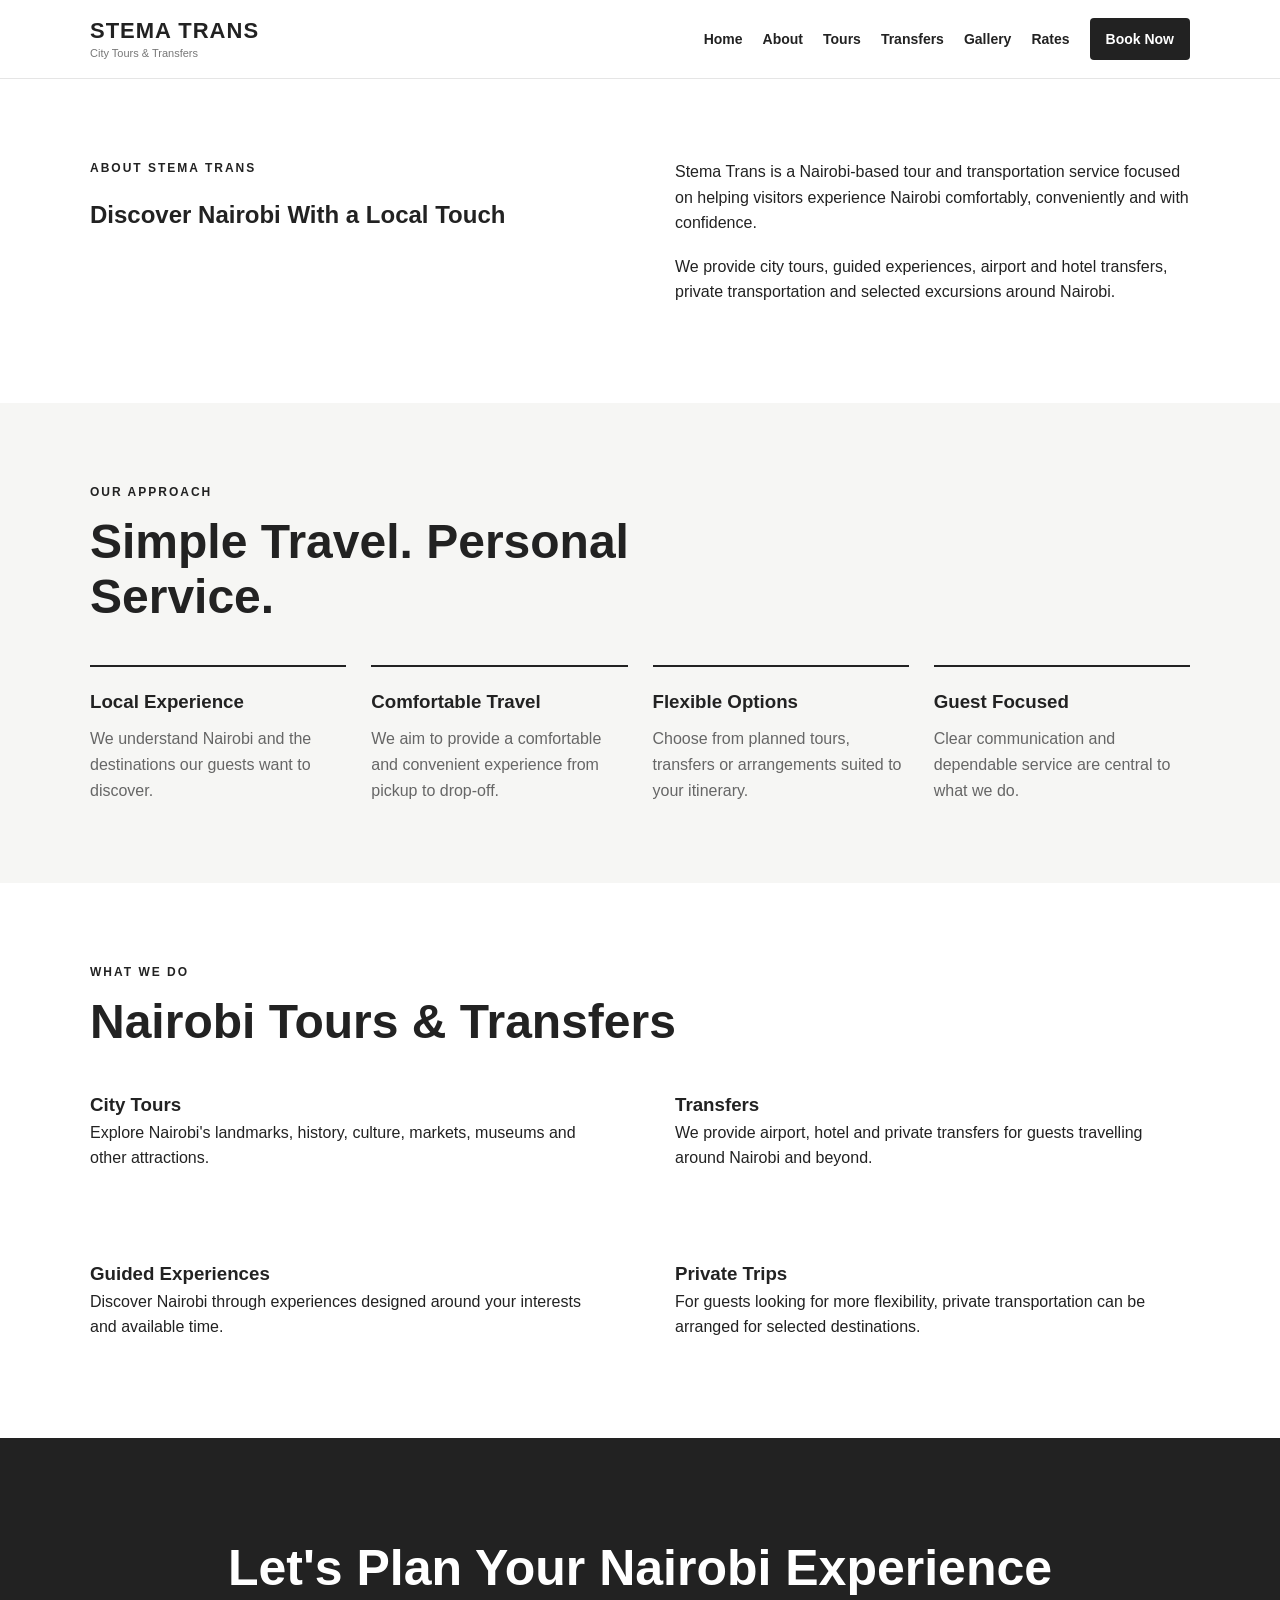
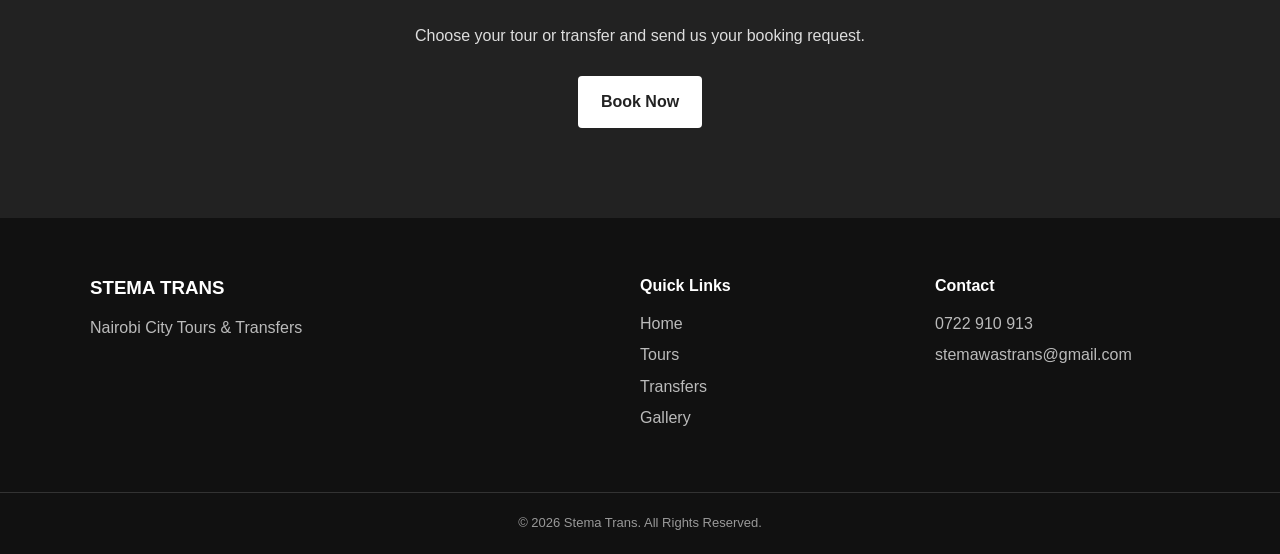
==== about.html @ 59dddf67 "Add About Us page for Stema Trans This file contains the complete HTML structure for the 'About Us' " ====
<!DOCTYPE html>
<html lang="en">
<head>
    <meta charset="UTF-8">
    <meta name="viewport" content="width=device-width, initial-scale=1.0">

    <title>About Us | Stema Trans</title>

    <link rel="stylesheet" href="style.css">
</head>

<body>

<header>
    <div class="container nav-container">

        <a href="index.html" class="logo">
            <strong>STEMA TRANS</strong>
            <span>City Tours & Transfers</span>
        </a>

        <nav>
            <a href="index.html">Home</a>
            <a href="about.html">About</a>
            <a href="tours.html">Tours</a>
            <a href="transfers.html">Transfers</a>
            <a href="gallery.html">Gallery</a>
            <a href="rates.html">Rates</a>
            <a href="booking.html" class="book-button">Book Now</a>
        </nav>

    </div>
</header>


<main>

    <!-- PAGE INTRO -->
    <section class="section">

        <div class="container intro">

            <div>
                <p class="eyebrow">ABOUT STEMA TRANS</p>

                <h1>
                    Discover Nairobi
                    With a Local Touch
                </h1>
            </div>

            <div>

                <p>
                    Stema Trans is a Nairobi-based tour and
                    transportation service focused on helping
                    visitors experience Nairobi comfortably,
                    conveniently and with confidence.
                </p>

                <p>
                    We provide city tours, guided experiences,
                    airport and hotel transfers, private
                    transportation and selected excursions
                    around Nairobi.
                </p>

            </div>

        </div>

    </section>


    <!-- OUR APPROACH -->
    <section class="section light">

        <div class="container">

            <div class="section-heading">

                <p class="eyebrow">OUR APPROACH</p>

                <h2>
                    Simple Travel.
                    Personal Service.
                </h2>

            </div>


            <div class="features">

                <div class="feature">

                    <h3>Local Experience</h3>

                    <p>
                        We understand Nairobi and the destinations
                        our guests want to discover.
                    </p>

                </div>


                <div class="feature">

                    <h3>Comfortable Travel</h3>

                    <p>
                        We aim to provide a comfortable and
                        convenient experience from pickup to
                        drop-off.
                    </p>

                </div>


                <div class="feature">

                    <h3>Flexible Options</h3>

                    <p>
                        Choose from planned tours, transfers or
                        arrangements suited to your itinerary.
                    </p>

                </div>


                <div class="feature">

                    <h3>Guest Focused</h3>

                    <p>
                        Clear communication and dependable
                        service are central to what we do.
                    </p>

                </div>

            </div>

        </div>

    </section>


    <!-- WHAT WE DO -->
    <section class="section">

        <div class="container">

            <div class="section-heading">

                <p class="eyebrow">WHAT WE DO</p>

                <h2>
                    Nairobi Tours & Transfers
                </h2>

            </div>


            <div class="intro">

                <div>

                    <h3>City Tours</h3>

                    <p>
                        Explore Nairobi's landmarks, history,
                        culture, markets, museums and other
                        attractions.
                    </p>

                </div>


                <div>

                    <h3>Transfers</h3>

                    <p>
                        We provide airport, hotel and private
                        transfers for guests travelling around
                        Nairobi and beyond.
                    </p>

                </div>


                <div>

                    <h3>Guided Experiences</h3>

                    <p>
                        Discover Nairobi through experiences
                        designed around your interests and
                        available time.
                    </p>

                </div>


                <div>

                    <h3>Private Trips</h3>

                    <p>
                        For guests looking for more flexibility,
                        private transportation can be arranged
                        for selected destinations.
                    </p>

                </div>

            </div>

        </div>

    </section>


    <!-- CTA -->
    <section class="cta">

        <div class="container">

            <h2>
                Let's Plan Your Nairobi Experience
            </h2>

            <p>
                Choose your tour or transfer and send us
                your booking request.
            </p>

            <a href="booking.html" class="button">
                Book Now
            </a>

        </div>

    </section>

</main>


<footer>

    <div class="container footer-grid">

        <div>

            <h3>STEMA TRANS</h3>

            <p>
                Nairobi City Tours & Transfers
            </p>

        </div>


        <div>

            <h4>Quick Links</h4>

            <a href="index.html">Home</a>
            <a href="tours.html">Tours</a>
            <a href="transfers.html">Transfers</a>
            <a href="gallery.html">Gallery</a>

        </div>


        <div>

            <h4>Contact</h4>

            <p>0722 910 913</p>
            <p>stemawastrans@gmail.com</p>

        </div>

    </div>


    <div class="copyright">
        © 2026 Stema Trans. All Rights Reserved.
    </div>

</footer>

</body>
</html>
---- style.css ----
* {
    box-sizing: border-box;
    margin: 0;
    padding: 0;
}

html {
    scroll-behavior: smooth;
}

body {
    font-family: Arial, Helvetica, sans-serif;
    line-height: 1.6;
    color: #222;
    background: #fff;
}

a {
    text-decoration: none;
    color: inherit;
}

img {
    width: 100%;
    display: block;
}

.container {
    width: 90%;
    max-width: 1100px;
    margin: auto;
}

/* HEADER */

header {
    background: #ffffff;
    border-bottom: 1px solid #e5e5e5;
    position: sticky;
    top: 0;
    z-index: 1000;
}

.nav-container {
    min-height: 78px;
    display: flex;
    align-items: center;
    justify-content: space-between;
    gap: 25px;
}

.logo {
    display: flex;
    flex-direction: column;
    line-height: 1.1;
}

.logo strong {
    font-size: 22px;
    letter-spacing: 1px;
}

.logo span {
    font-size: 11px;
    margin-top: 4px;
    color: #777;
}

nav {
    display: flex;
    align-items: center;
    gap: 20px;
    flex-wrap: wrap;
}

nav a {
    font-size: 14px;
    font-weight: 600;
}

nav a:hover {
    opacity: 0.65;
}

.book-button {
    padding: 10px 16px;
    border-radius: 4px;
    background: #222;
    color: #fff;
}


/* HERO */

.hero {
    min-height: 620px;
    display: flex;
    align-items: center;
    position: relative;
    background:
        linear-gradient(
            rgba(0, 0, 0, 0.48),
            rgba(0, 0, 0, 0.48)
        ),
        url("images/hero.jpg") center/cover no-repeat;
}

.hero-content {
    width: 90%;
    max-width: 1100px;
    margin: auto;
    color: white;
}

.eyebrow {
    font-size: 12px;
    font-weight: bold;
    letter-spacing: 2px;
    margin-bottom: 12px;
}

.hero h1 {
    font-size: clamp(42px, 7vw, 76px);
    line-height: 1.05;
    margin-bottom: 25px;
}

.hero-text {
    max-width: 600px;
    font-size: 18px;
    margin-bottom: 30px;
}

.hero-buttons {
    display: flex;
    gap: 12px;
    flex-wrap: wrap;
}

.button {
    display: inline-block;
    padding: 13px 23px;
    background: #fff;
    color: #222;
    font-weight: bold;
    border-radius: 4px;
}

.button.secondary {
    background: transparent;
    color: #fff;
    border: 1px solid #fff;
}

.button:hover {
    opacity: 0.85;
}


/* SECTIONS */

.section {
    padding: 80px 0;
}

.light {
    background: #f6f6f4;
}

.intro {
    display: grid;
    grid-template-columns: 1fr 1fr;
    gap: 70px;
    align-items: start;
}

.intro h2,
.section-heading h2 {
    font-size: clamp(32px, 5vw, 48px);
    line-height: 1.15;
}

.intro p {
    margin-bottom: 18px;
}

.text-link {
    font-weight: bold;
}


/* SECTION HEADING */

.section-heading {
    max-width: 650px;
    margin-bottom: 40px;
}

.section-heading > p:last-child {
    margin-top: 12px;
    color: #666;
}


/* CARDS */

.cards {
    display: grid;
    grid-template-columns: repeat(3, 1fr);
    gap: 25px;
}

.card {
    background: #fff;
    border: 1px solid #e5e5e5;
}

.card-placeholder {
    height: 230px;
    display: flex;
    align-items: center;
    justify-content: center;
    background: #ddd;
    color: #777;
    font-size: 13px;
    letter-spacing: 1px;
}

.card-content {
    padding: 25px;
}

.card-content h3 {
    margin-bottom: 12px;
    font-size: 21px;
}

.card-content p {
    color: #666;
    margin-bottom: 18px;
}

.card-content a {
    font-weight: bold;
}


/* FEATURES */

.features {
    display: grid;
    grid-template-columns: repeat(4, 1fr);
    gap: 25px;
}

.feature {
    border-top: 2px solid #222;
    padding-top: 20px;
}

.feature h3 {
    margin-bottom: 10px;
}

.feature p {
    color: #666;
}


/* CTA */

.cta {
    padding: 90px 0;
    text-align: center;
    background: #222;
    color: #fff;
}

.cta h2 {
    font-size: clamp(32px, 5vw, 50px);
    margin-bottom: 15px;
}

.cta p {
    margin-bottom: 28px;
    color: #ddd;
}


/* FOOTER */

footer {
    background: #111;
    color: #fff;
}

.footer-grid {
    padding: 55px 0;
    display: grid;
    grid-template-columns: 2fr 1fr 1fr;
    gap: 40px;
}

footer h3,
footer h4 {
    margin-bottom: 12px;
}

footer p {
    color: #bbb;
    margin-bottom: 6px;
}

.footer-grid a {
    display: block;
    color: #bbb;
    margin-bottom: 6px;
}

.footer-grid a:hover {
    color: #fff;
}

.copyright {
    border-top: 1px solid #333;
    padding: 20px;
    text-align: center;
    color: #999;
    font-size: 13px;
}


/* MOBILE */

@media (max-width: 800px) {

    .nav-container {
        padding: 15px 0;
        align-items: flex-start;
        flex-direction: column;
    }

    nav {
        width: 100%;
        gap: 10px 15px;
    }

    nav a {
        font-size: 13px;
    }

    .hero {
        min-height: 560px;
    }

    .intro {
        grid-template-columns: 1fr;
        gap: 30px;
    }

    .cards {
        grid-template-columns: 1fr;
    }

    .features {
        grid-template-columns: 1fr 1fr;
    }

    .footer-grid {
        grid-template-columns: 1fr;
        gap: 25px;
    }
}


@media (max-width: 500px) {

    .features {
        grid-template-columns: 1fr;
    }

    .hero h1 {
        font-size: 43px;
    }

    .hero-text {
        font-size: 16px;
    }

    .section {
        padding: 60px 0;
    }
}
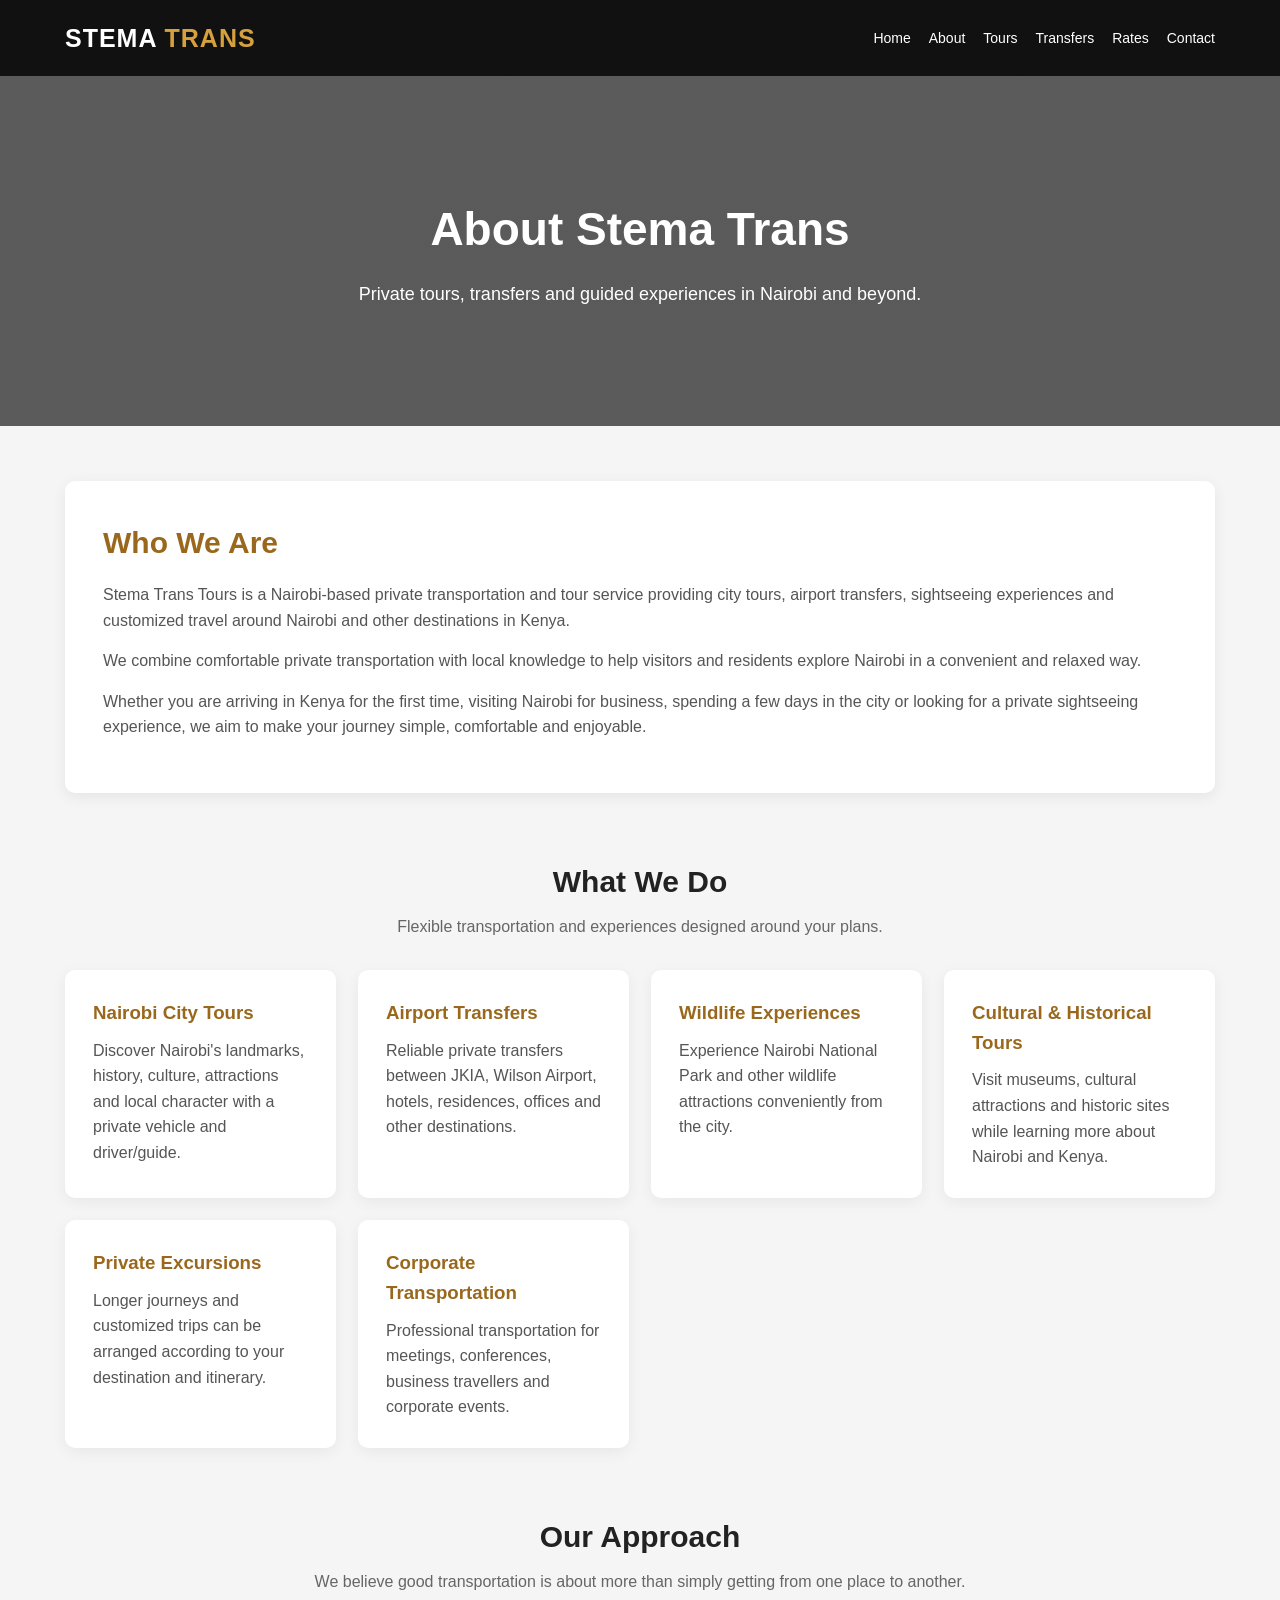
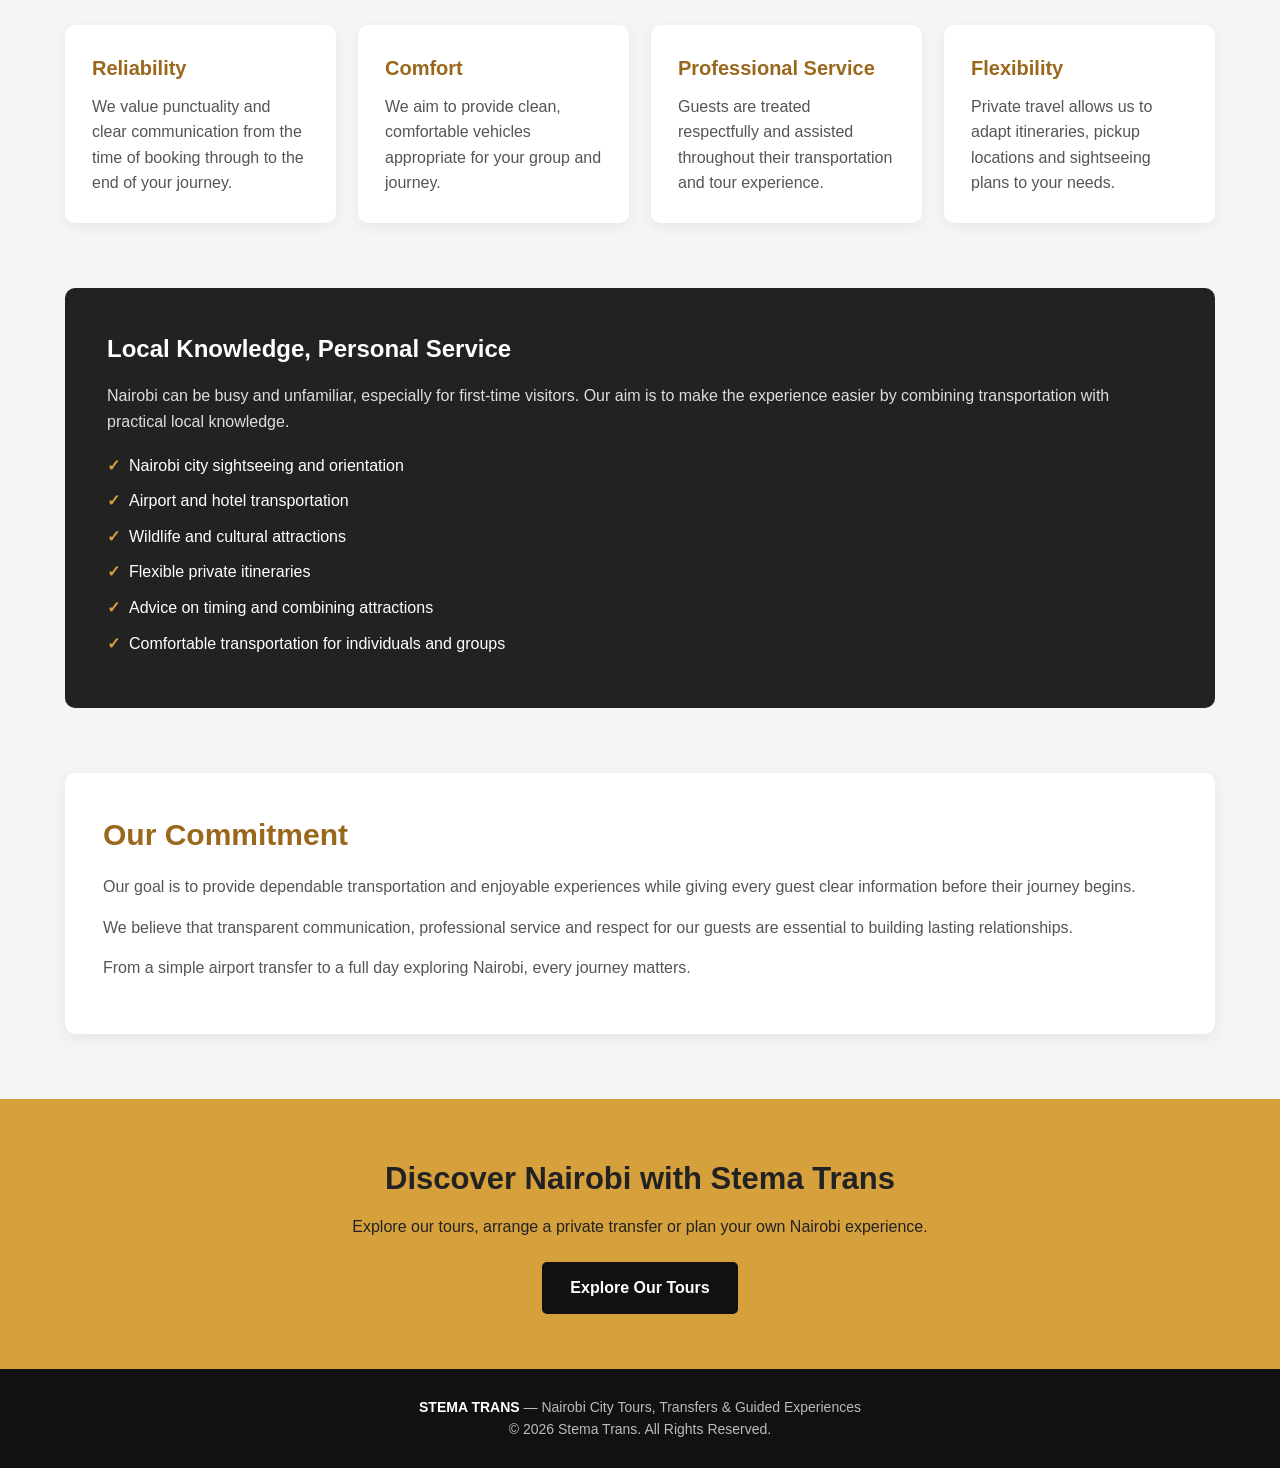
==== commit 5fe74eef: "Create about.html Updated the title and added a meta description for SEO. Improved the structure and" ====
--- a/about.html
+++ b/about.html
@@ -4,293 +4,668 @@
     <meta charset="UTF-8">
     <meta name="viewport" content="width=device-width, initial-scale=1.0">
 
-    <title>About Us | Stema Trans</title>
-
-    <link rel="stylesheet" href="style.css">
+    <title>About Us | Stema Trans Tours</title>
+
+    <meta name="description"
+          content="Learn about Stema Trans Tours, a Nairobi-based private tour, transfer and guided experience service.">
+
+    <style>
+
+        * {
+            margin: 0;
+            padding: 0;
+            box-sizing: border-box;
+        }
+
+        body {
+            font-family: Arial, Helvetica, sans-serif;
+            background: #f5f5f5;
+            color: #222;
+            line-height: 1.6;
+        }
+
+        header {
+            background: #111;
+            color: white;
+            padding: 18px 5%;
+        }
+
+        .header-container {
+            max-width: 1150px;
+            margin: auto;
+            display: flex;
+            justify-content: space-between;
+            align-items: center;
+        }
+
+        .logo {
+            font-size: 25px;
+            font-weight: bold;
+            letter-spacing: 1px;
+        }
+
+        .logo span {
+            color: #d6a03d;
+        }
+
+        nav {
+            display: flex;
+            flex-wrap: wrap;
+            justify-content: flex-end;
+        }
+
+        nav a {
+            color: white;
+            text-decoration: none;
+            margin-left: 18px;
+            font-size: 14px;
+        }
+
+        nav a:hover {
+            color: #d6a03d;
+        }
+
+        .hero {
+            background:
+                linear-gradient(rgba(0,0,0,0.63), rgba(0,0,0,0.63)),
+                url("images/hero.jpg") center/cover;
+
+            min-height: 350px;
+
+            display: flex;
+            align-items: center;
+            justify-content: center;
+
+            text-align: center;
+            color: white;
+
+            padding: 50px 20px;
+        }
+
+        .hero-content {
+            max-width: 800px;
+        }
+
+        .hero h1 {
+            font-size: 46px;
+            margin-bottom: 14px;
+        }
+
+        .hero p {
+            font-size: 18px;
+        }
+
+        .container {
+            max-width: 1150px;
+            width: 92%;
+            margin: 55px auto;
+        }
+
+        .section {
+            margin-bottom: 65px;
+        }
+
+        .section-heading {
+            text-align: center;
+            margin-bottom: 30px;
+        }
+
+        .section-heading h2 {
+            font-size: 30px;
+            margin-bottom: 8px;
+        }
+
+        .section-heading p {
+            color: #666;
+        }
+
+        .about-main {
+            background: white;
+            padding: 38px;
+            border-radius: 10px;
+            box-shadow: 0 4px 15px rgba(0,0,0,0.07);
+        }
+
+        .about-main h2 {
+            font-size: 30px;
+            margin-bottom: 15px;
+            color: #9a681c;
+        }
+
+        .about-main p {
+            color: #555;
+            margin-bottom: 15px;
+        }
+
+        .values {
+            display: grid;
+            grid-template-columns: repeat(auto-fit, minmax(230px, 1fr));
+            gap: 22px;
+        }
+
+        .value-card {
+            background: white;
+            padding: 27px;
+            border-radius: 10px;
+            box-shadow: 0 4px 15px rgba(0,0,0,0.06);
+        }
+
+        .value-card h3 {
+            color: #9a681c;
+            margin-bottom: 10px;
+            font-size: 20px;
+        }
+
+        .value-card p {
+            color: #555;
+        }
+
+        .services {
+            display: grid;
+            grid-template-columns: repeat(auto-fit, minmax(260px, 1fr));
+            gap: 22px;
+        }
+
+        .service-card {
+            background: white;
+            padding: 28px;
+            border-radius: 10px;
+            box-shadow: 0 4px 15px rgba(0,0,0,0.06);
+        }
+
+        .service-card h3 {
+            color: #9a681c;
+            margin-bottom: 10px;
+        }
+
+        .service-card p {
+            color: #555;
+        }
+
+        .highlight {
+            background: #222;
+            color: white;
+            padding: 42px;
+            border-radius: 10px;
+        }
+
+        .highlight h2 {
+            margin-bottom: 15px;
+        }
+
+        .highlight p {
+            color: #ddd;
+            margin-bottom: 18px;
+        }
+
+        .highlight ul {
+            list-style: none;
+        }
+
+        .highlight li {
+            margin-bottom: 10px;
+            padding-left: 22px;
+            position: relative;
+        }
+
+        .highlight li::before {
+            content: "✓";
+            position: absolute;
+            left: 0;
+            color: #d6a03d;
+            font-weight: bold;
+        }
+
+        .cta {
+            background: #d6a03d;
+            text-align: center;
+            padding: 55px 20px;
+        }
+
+        .cta h2 {
+            font-size: 31px;
+            margin-bottom: 10px;
+        }
+
+        .cta p {
+            margin-bottom: 23px;
+        }
+
+        .button {
+            display: inline-block;
+            background: #111;
+            color: white;
+            text-decoration: none;
+            padding: 13px 28px;
+            border-radius: 5px;
+            font-weight: bold;
+        }
+
+        .button:hover {
+            background: #333;
+        }
+
+        footer {
+            background: #111;
+            color: #bbb;
+            text-align: center;
+            padding: 27px 15px;
+            font-size: 14px;
+        }
+
+        footer strong {
+            color: white;
+        }
+
+        @media (max-width: 768px) {
+
+            .header-container {
+                flex-direction: column;
+                gap: 15px;
+            }
+
+            nav {
+                justify-content: center;
+                text-align: center;
+            }
+
+            nav a {
+                display: inline-block;
+                margin: 5px 7px;
+            }
+
+            .hero {
+                min-height: 300px;
+            }
+
+            .hero h1 {
+                font-size: 35px;
+            }
+
+            .hero p {
+                font-size: 16px;
+            }
+
+            .about-main {
+                padding: 28px 22px;
+            }
+
+            .highlight {
+                padding: 30px 24px;
+            }
+
+        }
+
+    </style>
 </head>
 
 <body>
 
+
 <header>
-    <div class="container nav-container">
-
-        <a href="index.html" class="logo">
-            <strong>STEMA TRANS</strong>
-            <span>City Tours & Transfers</span>
-        </a>
+
+    <div class="header-container">
+
+        <div class="logo">
+            STEMA <span>TRANS</span>
+        </div>
 
         <nav>
             <a href="index.html">Home</a>
             <a href="about.html">About</a>
             <a href="tours.html">Tours</a>
             <a href="transfers.html">Transfers</a>
-            <a href="gallery.html">Gallery</a>
             <a href="rates.html">Rates</a>
-            <a href="booking.html" class="book-button">Book Now</a>
+            <a href="contact.html">Contact</a>
         </nav>
 
     </div>
+
 </header>
 
 
-<main>
-
-    <!-- PAGE INTRO -->
+
+<section class="hero">
+
+    <div class="hero-content">
+
+        <h1>About Stema Trans</h1>
+
+        <p>
+            Private tours, transfers and guided experiences
+            in Nairobi and beyond.
+        </p>
+
+    </div>
+
+</section>
+
+
+
+<main class="container">
+
+
+    <!-- WHO WE ARE -->
+
     <section class="section">
 
-        <div class="container intro">
-
-            <div>
-                <p class="eyebrow">ABOUT STEMA TRANS</p>
-
-                <h1>
-                    Discover Nairobi
-                    With a Local Touch
-                </h1>
-            </div>
-
-            <div>
-
-                <p>
-                    Stema Trans is a Nairobi-based tour and
-                    transportation service focused on helping
-                    visitors experience Nairobi comfortably,
-                    conveniently and with confidence.
-                </p>
-
-                <p>
-                    We provide city tours, guided experiences,
-                    airport and hotel transfers, private
-                    transportation and selected excursions
-                    around Nairobi.
-                </p>
-
-            </div>
+        <div class="about-main">
+
+            <h2>Who We Are</h2>
+
+            <p>
+                Stema Trans Tours is a Nairobi-based private
+                transportation and tour service providing city tours,
+                airport transfers, sightseeing experiences and
+                customized travel around Nairobi and other destinations
+                in Kenya.
+            </p>
+
+            <p>
+                We combine comfortable private transportation with
+                local knowledge to help visitors and residents explore
+                Nairobi in a convenient and relaxed way.
+            </p>
+
+            <p>
+                Whether you are arriving in Kenya for the first time,
+                visiting Nairobi for business, spending a few days in
+                the city or looking for a private sightseeing experience,
+                we aim to make your journey simple, comfortable and
+                enjoyable.
+            </p>
 
         </div>
 
     </section>
 
 
+
+    <!-- WHAT WE DO -->
+
+    <section class="section">
+
+        <div class="section-heading">
+
+            <h2>What We Do</h2>
+
+            <p>
+                Flexible transportation and experiences designed around
+                your plans.
+            </p>
+
+        </div>
+
+
+        <div class="services">
+
+
+            <div class="service-card">
+
+                <h3>Nairobi City Tours</h3>
+
+                <p>
+                    Discover Nairobi's landmarks, history, culture,
+                    attractions and local character with a private
+                    vehicle and driver/guide.
+                </p>
+
+            </div>
+
+
+            <div class="service-card">
+
+                <h3>Airport Transfers</h3>
+
+                <p>
+                    Reliable private transfers between JKIA, Wilson
+                    Airport, hotels, residences, offices and other
+                    destinations.
+                </p>
+
+            </div>
+
+
+            <div class="service-card">
+
+                <h3>Wildlife Experiences</h3>
+
+                <p>
+                    Experience Nairobi National Park and other
+                    wildlife attractions conveniently from the city.
+                </p>
+
+            </div>
+
+
+            <div class="service-card">
+
+                <h3>Cultural & Historical Tours</h3>
+
+                <p>
+                    Visit museums, cultural attractions and historic
+                    sites while learning more about Nairobi and Kenya.
+                </p>
+
+            </div>
+
+
+            <div class="service-card">
+
+                <h3>Private Excursions</h3>
+
+                <p>
+                    Longer journeys and customized trips can be
+                    arranged according to your destination and itinerary.
+                </p>
+
+            </div>
+
+
+            <div class="service-card">
+
+                <h3>Corporate Transportation</h3>
+
+                <p>
+                    Professional transportation for meetings,
+                    conferences, business travellers and corporate events.
+                </p>
+
+            </div>
+
+
+        </div>
+
+    </section>
+
+
+
     <!-- OUR APPROACH -->
-    <section class="section light">
-
-        <div class="container">
-
-            <div class="section-heading">
-
-                <p class="eyebrow">OUR APPROACH</p>
-
-                <h2>
-                    Simple Travel.
-                    Personal Service.
-                </h2>
-
-            </div>
-
-
-            <div class="features">
-
-                <div class="feature">
-
-                    <h3>Local Experience</h3>
-
-                    <p>
-                        We understand Nairobi and the destinations
-                        our guests want to discover.
-                    </p>
-
-                </div>
-
-
-                <div class="feature">
-
-                    <h3>Comfortable Travel</h3>
-
-                    <p>
-                        We aim to provide a comfortable and
-                        convenient experience from pickup to
-                        drop-off.
-                    </p>
-
-                </div>
-
-
-                <div class="feature">
-
-                    <h3>Flexible Options</h3>
-
-                    <p>
-                        Choose from planned tours, transfers or
-                        arrangements suited to your itinerary.
-                    </p>
-
-                </div>
-
-
-                <div class="feature">
-
-                    <h3>Guest Focused</h3>
-
-                    <p>
-                        Clear communication and dependable
-                        service are central to what we do.
-                    </p>
-
-                </div>
-
-            </div>
+
+    <section class="section">
+
+        <div class="section-heading">
+
+            <h2>Our Approach</h2>
+
+            <p>
+                We believe good transportation is about more than
+                simply getting from one place to another.
+            </p>
+
+        </div>
+
+
+        <div class="values">
+
+
+            <div class="value-card">
+
+                <h3>Reliability</h3>
+
+                <p>
+                    We value punctuality and clear communication from
+                    the time of booking through to the end of your journey.
+                </p>
+
+            </div>
+
+
+            <div class="value-card">
+
+                <h3>Comfort</h3>
+
+                <p>
+                    We aim to provide clean, comfortable vehicles
+                    appropriate for your group and journey.
+                </p>
+
+            </div>
+
+
+            <div class="value-card">
+
+                <h3>Professional Service</h3>
+
+                <p>
+                    Guests are treated respectfully and assisted
+                    throughout their transportation and tour experience.
+                </p>
+
+            </div>
+
+
+            <div class="value-card">
+
+                <h3>Flexibility</h3>
+
+                <p>
+                    Private travel allows us to adapt itineraries,
+                    pickup locations and sightseeing plans to your needs.
+                </p>
+
+            </div>
+
 
         </div>
 
     </section>
 
 
-    <!-- WHAT WE DO -->
+
+    <!-- LOCAL KNOWLEDGE -->
+
     <section class="section">
 
-        <div class="container">
-
-            <div class="section-heading">
-
-                <p class="eyebrow">WHAT WE DO</p>
-
-                <h2>
-                    Nairobi Tours & Transfers
-                </h2>
-
-            </div>
-
-
-            <div class="intro">
-
-                <div>
-
-                    <h3>City Tours</h3>
-
-                    <p>
-                        Explore Nairobi's landmarks, history,
-                        culture, markets, museums and other
-                        attractions.
-                    </p>
-
-                </div>
-
-
-                <div>
-
-                    <h3>Transfers</h3>
-
-                    <p>
-                        We provide airport, hotel and private
-                        transfers for guests travelling around
-                        Nairobi and beyond.
-                    </p>
-
-                </div>
-
-
-                <div>
-
-                    <h3>Guided Experiences</h3>
-
-                    <p>
-                        Discover Nairobi through experiences
-                        designed around your interests and
-                        available time.
-                    </p>
-
-                </div>
-
-
-                <div>
-
-                    <h3>Private Trips</h3>
-
-                    <p>
-                        For guests looking for more flexibility,
-                        private transportation can be arranged
-                        for selected destinations.
-                    </p>
-
-                </div>
-
-            </div>
+        <div class="highlight">
+
+            <h2>Local Knowledge, Personal Service</h2>
+
+            <p>
+                Nairobi can be busy and unfamiliar, especially for
+                first-time visitors. Our aim is to make the experience
+                easier by combining transportation with practical local
+                knowledge.
+            </p>
+
+            <ul>
+
+                <li>
+                    Nairobi city sightseeing and orientation
+                </li>
+
+                <li>
+                    Airport and hotel transportation
+                </li>
+
+                <li>
+                    Wildlife and cultural attractions
+                </li>
+
+                <li>
+                    Flexible private itineraries
+                </li>
+
+                <li>
+                    Advice on timing and combining attractions
+                </li>
+
+                <li>
+                    Comfortable transportation for individuals and groups
+                </li>
+
+            </ul>
 
         </div>
 
     </section>
 
 
-    <!-- CTA -->
-    <section class="cta">
-
-        <div class="container">
-
-            <h2>
-                Let's Plan Your Nairobi Experience
-            </h2>
-
-            <p>
-                Choose your tour or transfer and send us
-                your booking request.
-            </p>
-
-            <a href="booking.html" class="button">
-                Book Now
-            </a>
+
+    <!-- OUR COMMITMENT -->
+
+    <section class="section">
+
+        <div class="about-main">
+
+            <h2>Our Commitment</h2>
+
+            <p>
+                Our goal is to provide dependable transportation and
+                enjoyable experiences while giving every guest clear
+                information before their journey begins.
+            </p>
+
+            <p>
+                We believe that transparent communication, professional
+                service and respect for our guests are essential to
+                building lasting relationships.
+            </p>
+
+            <p>
+                From a simple airport transfer to a full day exploring
+                Nairobi, every journey matters.
+            </p>
 
         </div>
 
     </section>
 
+
 </main>
 
 
+
+<section class="cta">
+
+    <h2>Discover Nairobi with Stema Trans</h2>
+
+    <p>
+        Explore our tours, arrange a private transfer or plan
+        your own Nairobi experience.
+    </p>
+
+    <a href="tours.html" class="button">
+        Explore Our Tours
+    </a>
+
+</section>
+
+
+
 <footer>
 
-    <div class="container footer-grid">
-
-        <div>
-
-            <h3>STEMA TRANS</h3>
-
-            <p>
-                Nairobi City Tours & Transfers
-            </p>
-
-        </div>
-
-
-        <div>
-
-            <h4>Quick Links</h4>
-
-            <a href="index.html">Home</a>
-            <a href="tours.html">Tours</a>
-            <a href="transfers.html">Transfers</a>
-            <a href="gallery.html">Gallery</a>
-
-        </div>
-
-
-        <div>
-
-            <h4>Contact</h4>
-
-            <p>0722 910 913</p>
-            <p>stemawastrans@gmail.com</p>
-
-        </div>
-
-    </div>
-
-
-    <div class="copyright">
+    <p>
+        <strong>STEMA TRANS</strong>
+        — Nairobi City Tours, Transfers & Guided Experiences
+    </p>
+
+    <p>
         © 2026 Stema Trans. All Rights Reserved.
-    </div>
+    </p>
 
 </footer>
+
 
 </body>
 </html>
